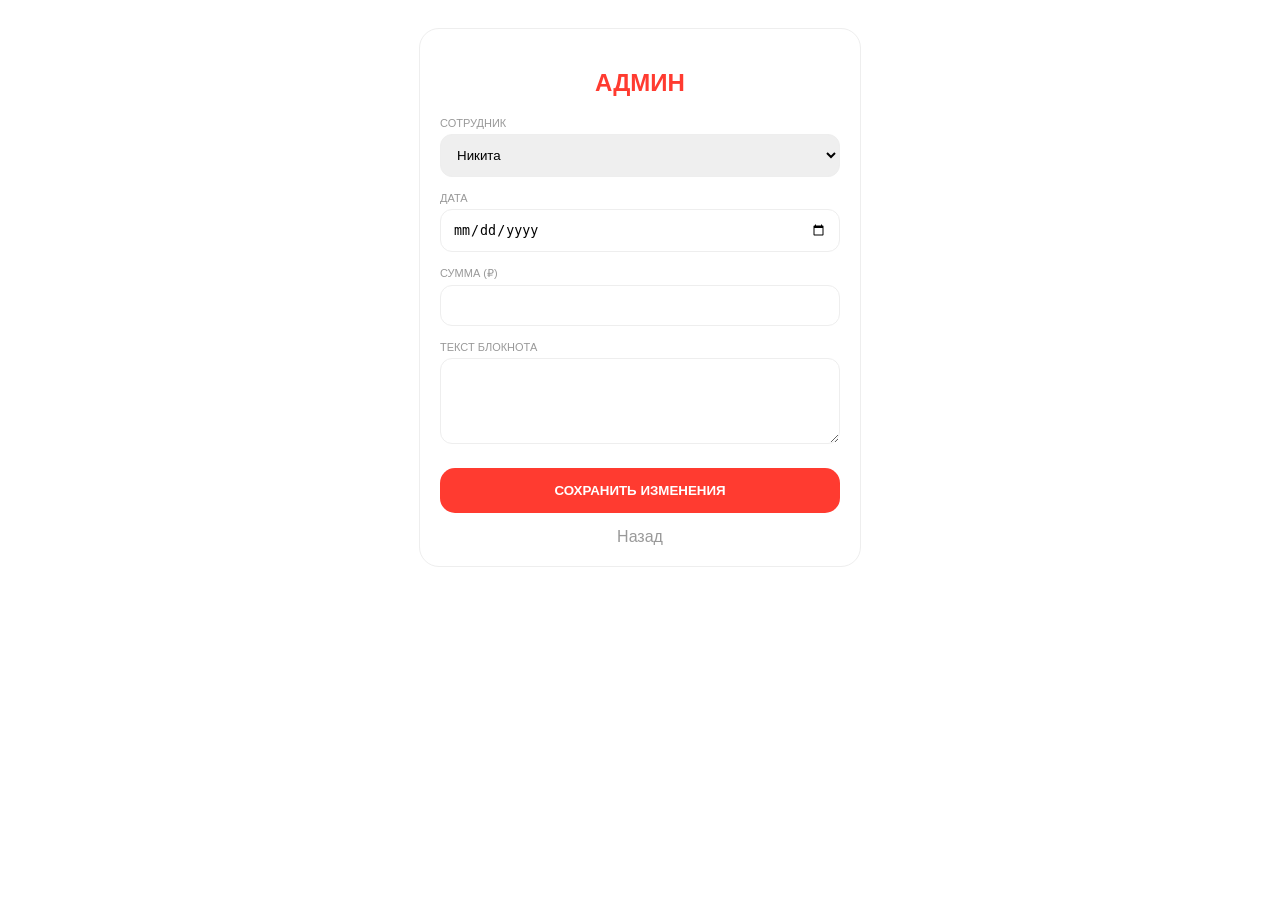
==== admin.html @ 88b9800a "Add files via upload" ====
<!DOCTYPE html>
<html lang="ru">
<head>
    <meta charset="UTF-8">
    <meta name="viewport" content="width=device-width, initial-scale=1.0">
    <title>Админ - INFINITY</title>
    <style>
        body { font-family: -apple-system, sans-serif; padding: 20px; display: flex; justify-content: center; }
        .admin-card { width: 100%; max-width: 400px; border: 1px solid #eee; border-radius: 20px; padding: 20px; }
        label { font-size: 11px; color: #999; display: block; margin-top: 15px; }
        select, input, textarea { width: 100%; padding: 12px; margin-top: 5px; border-radius: 12px; border: 1px solid #eee; box-sizing: border-box; }
        .save-btn { background: #FF3B30; color: white; border: none; width: 100%; padding: 15px; border-radius: 15px; font-weight: bold; margin-top: 20px; }
    </style>
</head>
<body>
<div class="admin-card">
    <h2 style="color:#FF3B30; text-align:center;">АДМИН</h2>
    <label>СОТРУДНИК</label><select id="adm-user"><option>Никита</option><option>Иван</option></select>
    <label>ДАТА</label><input type="date" id="adm-date">
    <label>СУММА (₽)</label><input type="number" id="adm-cash">
    <label>ТЕКСТ БЛОКНОТА</label><textarea id="adm-text" rows="4"></textarea>
    <button class="save-btn" onclick="adminSave()">СОХРАНИТЬ ИЗМЕНЕНИЯ</button>
    <a href="work.html" style="display:block; text-align:center; margin-top:15px; color:#999; text-decoration:none;">Назад</a>
</div>
<script>
    document.getElementById('adm-date').valueAsDate = new Date();
    function adminSave() {
        const u = document.getElementById('adm-user').value;
        const d = new Date(document.getElementById('adm-date').value);
        const cash = document.getElementById('adm-cash').value;
        const text = document.getElementById('adm-text').value;
        const key = ${u}_${d.getFullYear()}_${d.getMonth()}_${d.getDate()};
        
        let sch = JSON.parse(localStorage.getItem('Inf_Schedule')) || {};
        sch[key] = 'work';
        localStorage.setItem('Inf_Schedule', JSON.stringify(sch));
        
        let data = JSON.parse(localStorage.getItem('Inf_Data')) || {};
        data[key] = { cash: Number(cash), text: text };
        localStorage.setItem('Inf_Data', JSON.stringify(data));
        alert("Готово!");
    }
</script>
</body>
</html>
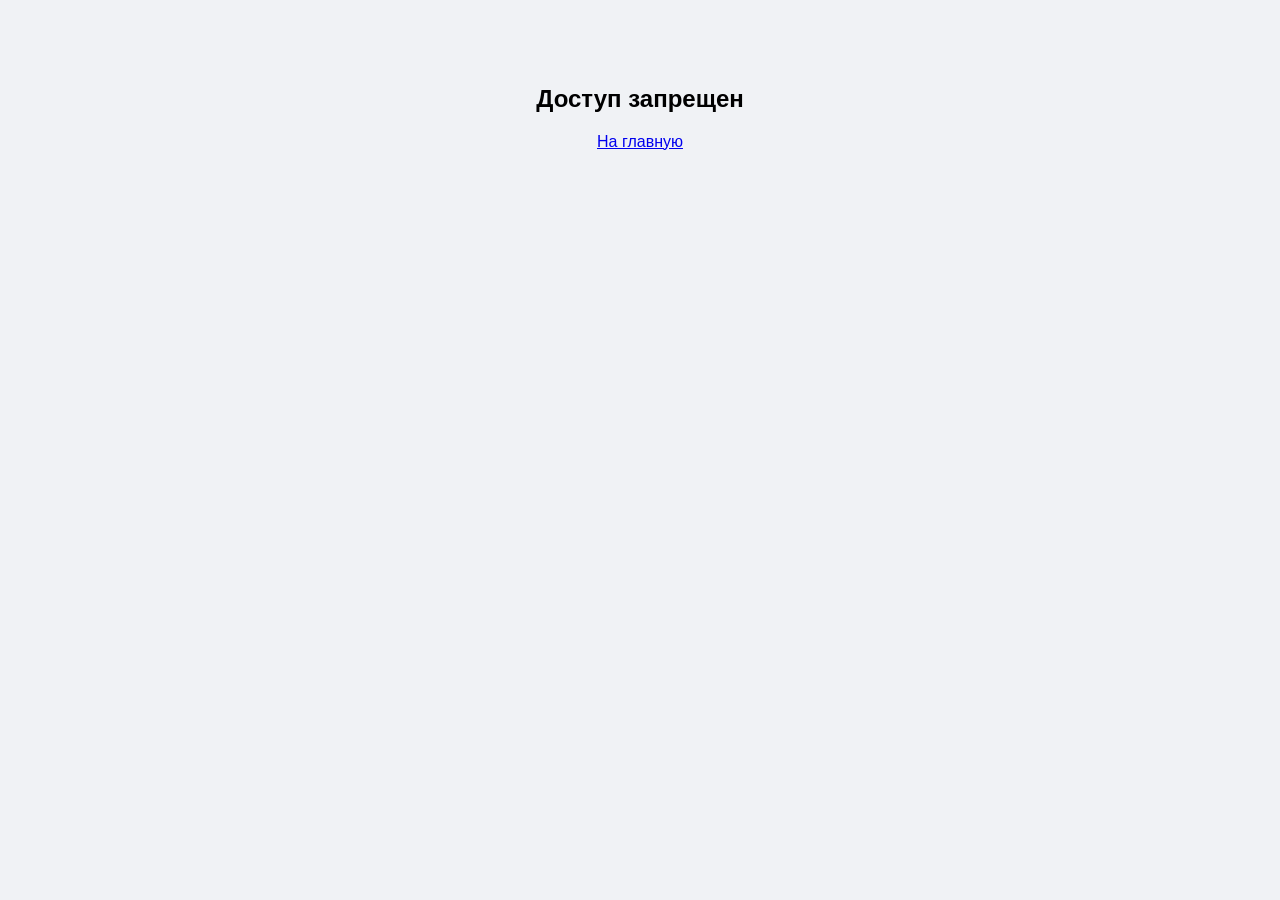
==== commit 3ac6ab9d: "Add files via upload" ====
--- a/admin.html
+++ b/admin.html
@@ -3,43 +3,173 @@
 <head>
     <meta charset="UTF-8">
     <meta name="viewport" content="width=device-width, initial-scale=1.0">
-    <title>Админ - INFINITY</title>
+    <title>УПРАВЛЕНИЕ - INFINITY</title>
     <style>
-        body { font-family: -apple-system, sans-serif; padding: 20px; display: flex; justify-content: center; }
-        .admin-card { width: 100%; max-width: 400px; border: 1px solid #eee; border-radius: 20px; padding: 20px; }
-        label { font-size: 11px; color: #999; display: block; margin-top: 15px; }
-        select, input, textarea { width: 100%; padding: 12px; margin-top: 5px; border-radius: 12px; border: 1px solid #eee; box-sizing: border-box; }
-        .save-btn { background: #FF3B30; color: white; border: none; width: 100%; padding: 15px; border-radius: 15px; font-weight: bold; margin-top: 20px; }
+        body { font-family: -apple-system, sans-serif; background: #f0f2f5; margin: 0; padding: 15px; }
+        .container { max-width: 500px; margin: 0 auto; display: none; }
+        .header { display: flex; justify-content: space-between; align-items: center; margin-bottom: 20px; }
+        .card { background: #fff; border-radius: 18px; padding: 15px; margin-bottom: 12px; box-shadow: 0 4px 12px rgba(0,0,0,0.05); cursor: pointer; }
+        .user-info { display: flex; justify-content: space-between; align-items: center; }
+        .user-name { font-weight: 800; font-size: 16px; text-transform: uppercase; }
+        .user-total { color: #00B956; font-weight: 900; font-size: 18px; }
+        .stats-summary { background: #111; color: white; padding: 25px; border-radius: 25px; text-align: center; margin-top: 20px; }
+        .stats-summary h2 { color: #00B956; margin: 5px 0 0 0; font-size: 32px; }
+        
+        /* Модалка правки */
+        #modal { display: none; position: fixed; top: 0; left: 0; width: 100%; height: 100%; background: rgba(0,0,0,0.9); z-index: 1000; overflow-y: auto; padding: 20px 0; }
+        .modal-content { background: #fff; width: 90%; max-width: 400px; margin: 0 auto; padding: 25px; border-radius: 30px; }
+        .day-row { display: flex; justify-content: space-between; align-items: center; padding: 12px 0; border-bottom: 1px solid #f0f0f0; }
+        .edit-input { width: 80px; padding: 8px; border: 2px solid #eee; border-radius: 10px; text-align: center; font-weight: bold; }
+        .btn-s { background: #00B956; color: white; border: none; padding: 10px; border-radius: 10px; }
+        .btn-d { background: #FF3B30; color: white; border: none; padding: 10px; border-radius: 10px; }
+        .close-btn { width: 100%; padding: 15px; background: #111; color: white; border: none; border-radius: 15px; margin-top: 20px; font-weight: bold; }
+        
+        /* Экран блокировки */
+        #lock-screen { display: flex; flex-direction: column; align-items: center; justify-content: center; height: 100vh; text-align: center; }
+        .pass-input { width: 150px; padding: 15px; font-size: 24px; text-align: center; border: 2px solid #ddd; border-radius: 15px; margin-bottom: 15px; letter-spacing: 5px; }
+        .pass-btn { background: #00B956; color: white; border: none; padding: 15px 30px; border-radius: 15px; font-weight: bold; font-size: 16px; }
     </style>
 </head>
 <body>
-<div class="admin-card">
-    <h2 style="color:#FF3B30; text-align:center;">АДМИН</h2>
-    <label>СОТРУДНИК</label><select id="adm-user"><option>Никита</option><option>Иван</option></select>
-    <label>ДАТА</label><input type="date" id="adm-date">
-    <label>СУММА (₽)</label><input type="number" id="adm-cash">
-    <label>ТЕКСТ БЛОКНОТА</label><textarea id="adm-text" rows="4"></textarea>
-    <button class="save-btn" onclick="adminSave()">СОХРАНИТЬ ИЗМЕНЕНИЯ</button>
-    <a href="work.html" style="display:block; text-align:center; margin-top:15px; color:#999; text-decoration:none;">Назад</a>
+
+<div id="lock-screen">
+    <h1 style="font-size: 50px; margin-bottom: 10px;">🔒</h1>
+    <h3>Введите пароль админа</h3>
+    <input type="password" id="admin-password" class="pass-input" placeholder="****" inputmode="numeric">
+    <button class="pass-btn" onclick="checkPass()">ВОЙТИ</button>
+    <p id="error-msg" style="color: red; margin-top: 15px; display: none;">Неверный пароль!</p>
+    <a href="work.html" style="margin-top: 20px; color: #888; text-decoration: none;">Вернуться назад</a>
 </div>
+
+<div class="container" id="admin-ui">
+    <div class="header">
+        <a href="work.html" style="text-decoration:none; color:#00B956; font-weight:bold;">← НАЗАД</a>
+        <h3 style="margin:0;">АДМИН-ЦЕНТР</h3>
+    </div>
+    <div id="employees-list"></div>
+    <div class="stats-summary">
+        <span>Общий итог сети:</span>
+        <h2 id="network-total">0 ₽</h2>
+    </div>
+</div>
+
+<div id="modal">
+    <div class="modal-content">
+        <h2 id="edit-title" style="margin-top:0;">Правка</h2>
+        <div id="days-editor"></div>
+        <button class="close-btn" onclick="closeModal()">ЗАКРЫТЬ</button>
+    </div>
+</div>
+
 <script>
-    document.getElementById('adm-date').valueAsDate = new Date();
-    function adminSave() {
-        const u = document.getElementById('adm-user').value;
-        const d = new Date(document.getElementById('adm-date').value);
-        const cash = document.getElementById('adm-cash').value;
-        const text = document.getElementById('adm-text').value;
-        const key = ${u}_${d.getFullYear()}_${d.getMonth()}_${d.getDate()};
+    const user = localStorage.getItem('currentUser') || "";
+    const ADMIN_PASS = "3257"; // Твой пароль
+
+    // 1. Проверка: Никита ли это вообще?
+    if (user.toLowerCase() !== 'никита') {
+        document.body.innerHTML = '<div style="text-align:center; padding:50px;"><h2>Доступ запрещен</h2><a href="index.html">На главную</a></div>';
+}
+
+    // 2. Функция проверки пароля
+    function checkPass() {
+        const entered = document.getElementById('admin-password').value;
+        const error = document.getElementById('error-msg');
         
-        let sch = JSON.parse(localStorage.getItem('Inf_Schedule')) || {};
-        sch[key] = 'work';
-        localStorage.setItem('Inf_Schedule', JSON.stringify(sch));
-        
-        let data = JSON.parse(localStorage.getItem('Inf_Data')) || {};
-        data[key] = { cash: Number(cash), text: text };
-        localStorage.setItem('Inf_Data', JSON.stringify(data));
-        alert("Готово!");
+        if (entered === ADMIN_PASS) {
+            document.getElementById('lock-screen').style.display = 'none';
+            document.getElementById('admin-ui').style.display = 'block';
+            render();
+        } else {
+            error.style.display = 'block';
+            document.getElementById('admin-password').value = '';
+        }
     }
+
+    function render() {
+        const list = document.getElementById('employees-list');
+        const db = JSON.parse(localStorage.getItem('Inf_Data')) || {};
+        const sums = {};
+        let grandTotal = 0;
+
+        list.innerHTML = '';
+
+        Object.keys(db).forEach(key => {
+            const name = key.split('_')[0];
+            const val = Number(db[key].total || 0);
+            if (name) {
+                sums[name] = (sums[name] || 0) + val;
+                grandTotal += val;
+            }
+        });
+
+        const names = Object.keys(sums);
+        if (names.length === 0) {
+            list.innerHTML = '<div style="text-align:center; color:#999; padding:20px;">База данных пуста</div>';
+        }
+
+        names.forEach(n => {
+            const card = document.createElement('div');
+            card.className = 'card';
+            card.innerHTML = `
+                <div class="user-info">
+                    <span class="user-name">${n}</span>
+                    <span class="user-total">${sums[n].toLocaleString()} ₽</span>
+                </div>`;
+            card.onclick = () => openEmployee(n);
+            list.appendChild(card);
+        });
+
+        document.getElementById('network-total').innerText = grandTotal.toLocaleString() + " ₽";
+    }
+
+    function openEmployee(name) {
+        const db = JSON.parse(localStorage.getItem('Inf_Data')) || {};
+        document.getElementById('edit-title').innerText = "Правка: " + name;
+        const editor = document.getElementById('days-editor');
+        editor.innerHTML = '';
+
+        const userKeys = Object.keys(db).filter(k => k.startsWith(name + "_"));
+        userKeys.sort().reverse().forEach(key => {
+            const p = key.split('_');
+            const dateStr = p[3] + "." + (Number(p[2]) + 1);
+            
+            const row = document.createElement('div');
+            row.className = 'day-row';
+            row.innerHTML = `
+                <span style="font-weight:bold;">${dateStr}</span>
+                <div style="display:flex; gap:5px; align-items:center;">
+                    <input type="number" class="edit-input" id="val-${key}" value="${db[key].total}">
+                    <button class="btn-s" onclick="saveChange('${key}')">💾</button>
+                    <button class="btn-d" onclick="deleteEntry('${key}')">🗑️</button>
+                </div>`;
+            editor.appendChild(row);
+        });
+        document.getElementById('modal').style.display = 'block';
+    }
+
+    function saveChange(key) {
+        let db = JSON.parse(localStorage.getItem('Inf_Data')) || {};
+        const newVal = document.getElementById('val-' + key).value;
+        if (db[key]) {
+            db[key].total = Number(newVal);
+            localStorage.setItem('Inf_Data', JSON.stringify(db));
+            alert("Обновлено!");
+            render();
+            openEmployee(key.split('_')[0]);
+        }
+    }
+
+    function deleteEntry(key) {
+        if (confirm("Удалить запись?")) {
+            let db = JSON.parse(localStorage.getItem('Inf_Data')) || {};
+            delete db[key];
+            localStorage.setItem('Inf_Data', JSON.stringify(db));
+            render();
+            openEmployee(key.split('_')[0]);
+        }
+    }
+
+    function closeModal() { document.getElementById('modal').style.display = 'none'; }
 </script>
 </body>
 </html>
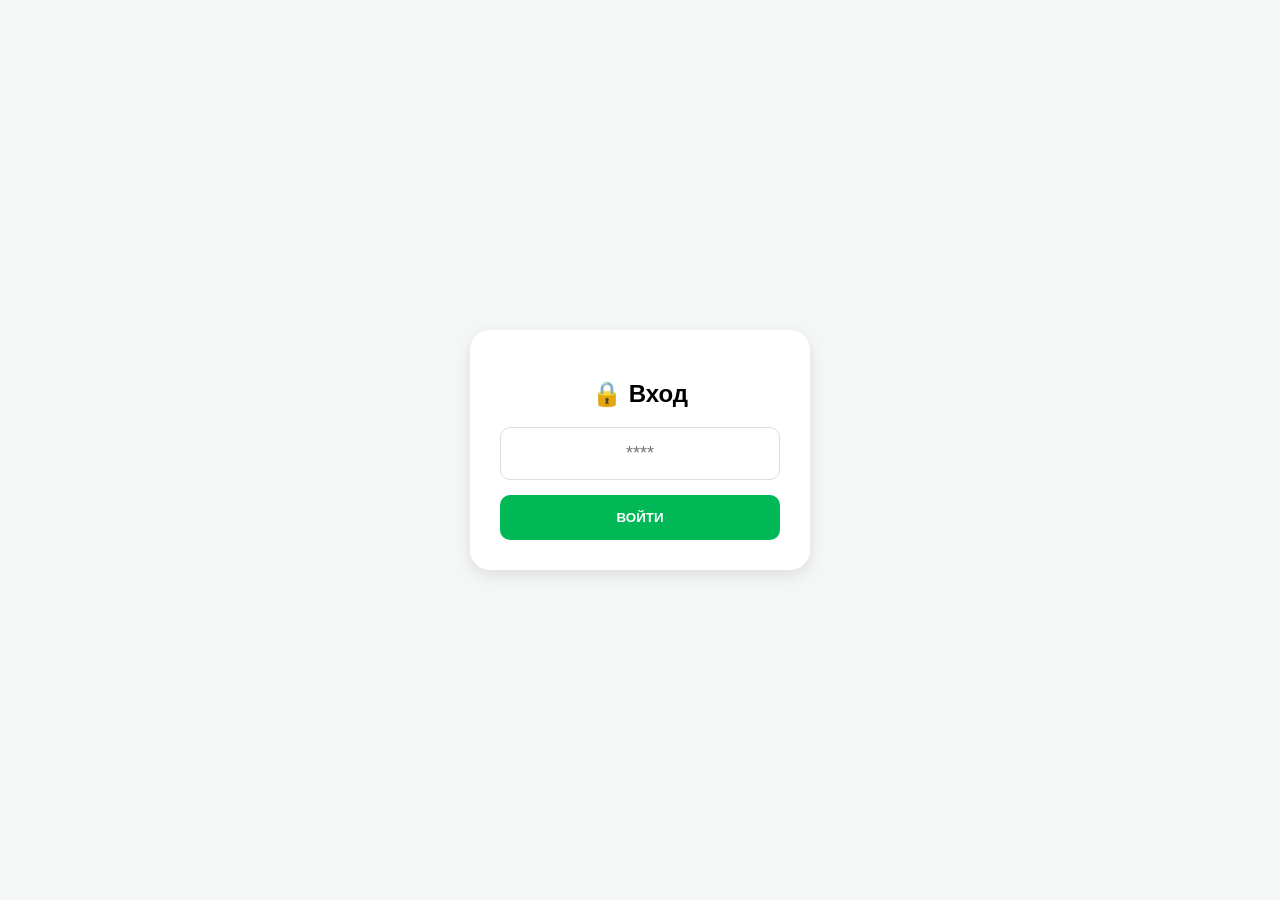
==== commit 5915d5d1: "Add files via upload" ====
--- a/admin.html
+++ b/admin.html
@@ -3,173 +3,29 @@
 <head>
     <meta charset="UTF-8">
     <meta name="viewport" content="width=device-width, initial-scale=1.0">
-    <title>УПРАВЛЕНИЕ - INFINITY</title>
+    <title>ВХОД</title>
     <style>
-        body { font-family: -apple-system, sans-serif; background: #f0f2f5; margin: 0; padding: 15px; }
-        .container { max-width: 500px; margin: 0 auto; display: none; }
-        .header { display: flex; justify-content: space-between; align-items: center; margin-bottom: 20px; }
-        .card { background: #fff; border-radius: 18px; padding: 15px; margin-bottom: 12px; box-shadow: 0 4px 12px rgba(0,0,0,0.05); cursor: pointer; }
-        .user-info { display: flex; justify-content: space-between; align-items: center; }
-        .user-name { font-weight: 800; font-size: 16px; text-transform: uppercase; }
-        .user-total { color: #00B956; font-weight: 900; font-size: 18px; }
-        .stats-summary { background: #111; color: white; padding: 25px; border-radius: 25px; text-align: center; margin-top: 20px; }
-        .stats-summary h2 { color: #00B956; margin: 5px 0 0 0; font-size: 32px; }
-        
-        /* Модалка правки */
-        #modal { display: none; position: fixed; top: 0; left: 0; width: 100%; height: 100%; background: rgba(0,0,0,0.9); z-index: 1000; overflow-y: auto; padding: 20px 0; }
-        .modal-content { background: #fff; width: 90%; max-width: 400px; margin: 0 auto; padding: 25px; border-radius: 30px; }
-        .day-row { display: flex; justify-content: space-between; align-items: center; padding: 12px 0; border-bottom: 1px solid #f0f0f0; }
-        .edit-input { width: 80px; padding: 8px; border: 2px solid #eee; border-radius: 10px; text-align: center; font-weight: bold; }
-        .btn-s { background: #00B956; color: white; border: none; padding: 10px; border-radius: 10px; }
-        .btn-d { background: #FF3B30; color: white; border: none; padding: 10px; border-radius: 10px; }
-        .close-btn { width: 100%; padding: 15px; background: #111; color: white; border: none; border-radius: 15px; margin-top: 20px; font-weight: bold; }
-        
-        /* Экран блокировки */
-        #lock-screen { display: flex; flex-direction: column; align-items: center; justify-content: center; height: 100vh; text-align: center; }
-        .pass-input { width: 150px; padding: 15px; font-size: 24px; text-align: center; border: 2px solid #ddd; border-radius: 15px; margin-bottom: 15px; letter-spacing: 5px; }
-        .pass-btn { background: #00B956; color: white; border: none; padding: 15px 30px; border-radius: 15px; font-weight: bold; font-size: 16px; }
+        body { font-family: sans-serif; background: #f4f7f6; display: flex; align-items: center; justify-content: center; height: 100vh; margin: 0; }
+        .card { background: white; padding: 30px; border-radius: 20px; box-shadow: 0 5px 15px rgba(0,0,0,0.1); text-align: center; width: 280px; }
+        input { width: 100%; padding: 15px; margin-bottom: 15px; border-radius: 10px; border: 1px solid #ddd; font-size: 18px; text-align: center; box-sizing: border-box; }
+        button { width: 100%; padding: 15px; border-radius: 10px; border: none; background: #00B956; color: white; font-weight: bold; cursor: pointer; }
     </style>
 </head>
 <body>
-
-<div id="lock-screen">
-    <h1 style="font-size: 50px; margin-bottom: 10px;">🔒</h1>
-    <h3>Введите пароль админа</h3>
-    <input type="password" id="admin-password" class="pass-input" placeholder="****" inputmode="numeric">
-    <button class="pass-btn" onclick="checkPass()">ВОЙТИ</button>
-    <p id="error-msg" style="color: red; margin-top: 15px; display: none;">Неверный пароль!</p>
-    <a href="work.html" style="margin-top: 20px; color: #888; text-decoration: none;">Вернуться назад</a>
-</div>
-
-<div class="container" id="admin-ui">
-    <div class="header">
-        <a href="work.html" style="text-decoration:none; color:#00B956; font-weight:bold;">← НАЗАД</a>
-        <h3 style="margin:0;">АДМИН-ЦЕНТР</h3>
+    <div class="card">
+        <h2>🔒 Вход</h2>
+        <input type="password" id="psw" placeholder="****" inputmode="numeric">
+        <button onclick="go()">ВОЙТИ</button>
+        <p id="err" style="color:red; display:none;">Ошибка!</p>
     </div>
-    <div id="employees-list"></div>
-    <div class="stats-summary">
-        <span>Общий итог сети:</span>
-        <h2 id="network-total">0 ₽</h2>
-    </div>
-</div>
-
-<div id="modal">
-    <div class="modal-content">
-        <h2 id="edit-title" style="margin-top:0;">Правка</h2>
-        <div id="days-editor"></div>
-        <button class="close-btn" onclick="closeModal()">ЗАКРЫТЬ</button>
-    </div>
-</div>
-
-<script>
-    const user = localStorage.getItem('currentUser') || "";
-    const ADMIN_PASS = "3257"; // Твой пароль
-
-    // 1. Проверка: Никита ли это вообще?
-    if (user.toLowerCase() !== 'никита') {
-        document.body.innerHTML = '<div style="text-align:center; padding:50px;"><h2>Доступ запрещен</h2><a href="index.html">На главную</a></div>';
-}
-
-    // 2. Функция проверки пароля
-    function checkPass() {
-        const entered = document.getElementById('admin-password').value;
-        const error = document.getElementById('error-msg');
-        
-        if (entered === ADMIN_PASS) {
-            document.getElementById('lock-screen').style.display = 'none';
-            document.getElementById('admin-ui').style.display = 'block';
-            render();
-        } else {
-            error.style.display = 'block';
-            document.getElementById('admin-password').value = '';
+    <script>
+        function go() {
+            if(document.getElementById('psw').value === "3257") {
+                window.location.href = "panel.html";
+            } else {
+                document.getElementById('err').style.display = 'block';
+            }
         }
-    }
-
-    function render() {
-        const list = document.getElementById('employees-list');
-        const db = JSON.parse(localStorage.getItem('Inf_Data')) || {};
-        const sums = {};
-        let grandTotal = 0;
-
-        list.innerHTML = '';
-
-        Object.keys(db).forEach(key => {
-            const name = key.split('_')[0];
-            const val = Number(db[key].total || 0);
-            if (name) {
-                sums[name] = (sums[name] || 0) + val;
-                grandTotal += val;
-            }
-        });
-
-        const names = Object.keys(sums);
-        if (names.length === 0) {
-            list.innerHTML = '<div style="text-align:center; color:#999; padding:20px;">База данных пуста</div>';
-        }
-
-        names.forEach(n => {
-            const card = document.createElement('div');
-            card.className = 'card';
-            card.innerHTML = `
-                <div class="user-info">
-                    <span class="user-name">${n}</span>
-                    <span class="user-total">${sums[n].toLocaleString()} ₽</span>
-                </div>`;
-            card.onclick = () => openEmployee(n);
-            list.appendChild(card);
-        });
-
-        document.getElementById('network-total').innerText = grandTotal.toLocaleString() + " ₽";
-    }
-
-    function openEmployee(name) {
-        const db = JSON.parse(localStorage.getItem('Inf_Data')) || {};
-        document.getElementById('edit-title').innerText = "Правка: " + name;
-        const editor = document.getElementById('days-editor');
-        editor.innerHTML = '';
-
-        const userKeys = Object.keys(db).filter(k => k.startsWith(name + "_"));
-        userKeys.sort().reverse().forEach(key => {
-            const p = key.split('_');
-            const dateStr = p[3] + "." + (Number(p[2]) + 1);
-            
-            const row = document.createElement('div');
-            row.className = 'day-row';
-            row.innerHTML = `
-                <span style="font-weight:bold;">${dateStr}</span>
-                <div style="display:flex; gap:5px; align-items:center;">
-                    <input type="number" class="edit-input" id="val-${key}" value="${db[key].total}">
-                    <button class="btn-s" onclick="saveChange('${key}')">💾</button>
-                    <button class="btn-d" onclick="deleteEntry('${key}')">🗑️</button>
-                </div>`;
-            editor.appendChild(row);
-        });
-        document.getElementById('modal').style.display = 'block';
-    }
-
-    function saveChange(key) {
-        let db = JSON.parse(localStorage.getItem('Inf_Data')) || {};
-        const newVal = document.getElementById('val-' + key).value;
-        if (db[key]) {
-            db[key].total = Number(newVal);
-            localStorage.setItem('Inf_Data', JSON.stringify(db));
-            alert("Обновлено!");
-            render();
-            openEmployee(key.split('_')[0]);
-        }
-    }
-
-    function deleteEntry(key) {
-        if (confirm("Удалить запись?")) {
-            let db = JSON.parse(localStorage.getItem('Inf_Data')) || {};
-            delete db[key];
-            localStorage.setItem('Inf_Data', JSON.stringify(db));
-            render();
-            openEmployee(key.split('_')[0]);
-        }
-    }
-
-    function closeModal() { document.getElementById('modal').style.display = 'none'; }
-</script>
+    </script>
 </body>
 </html>
